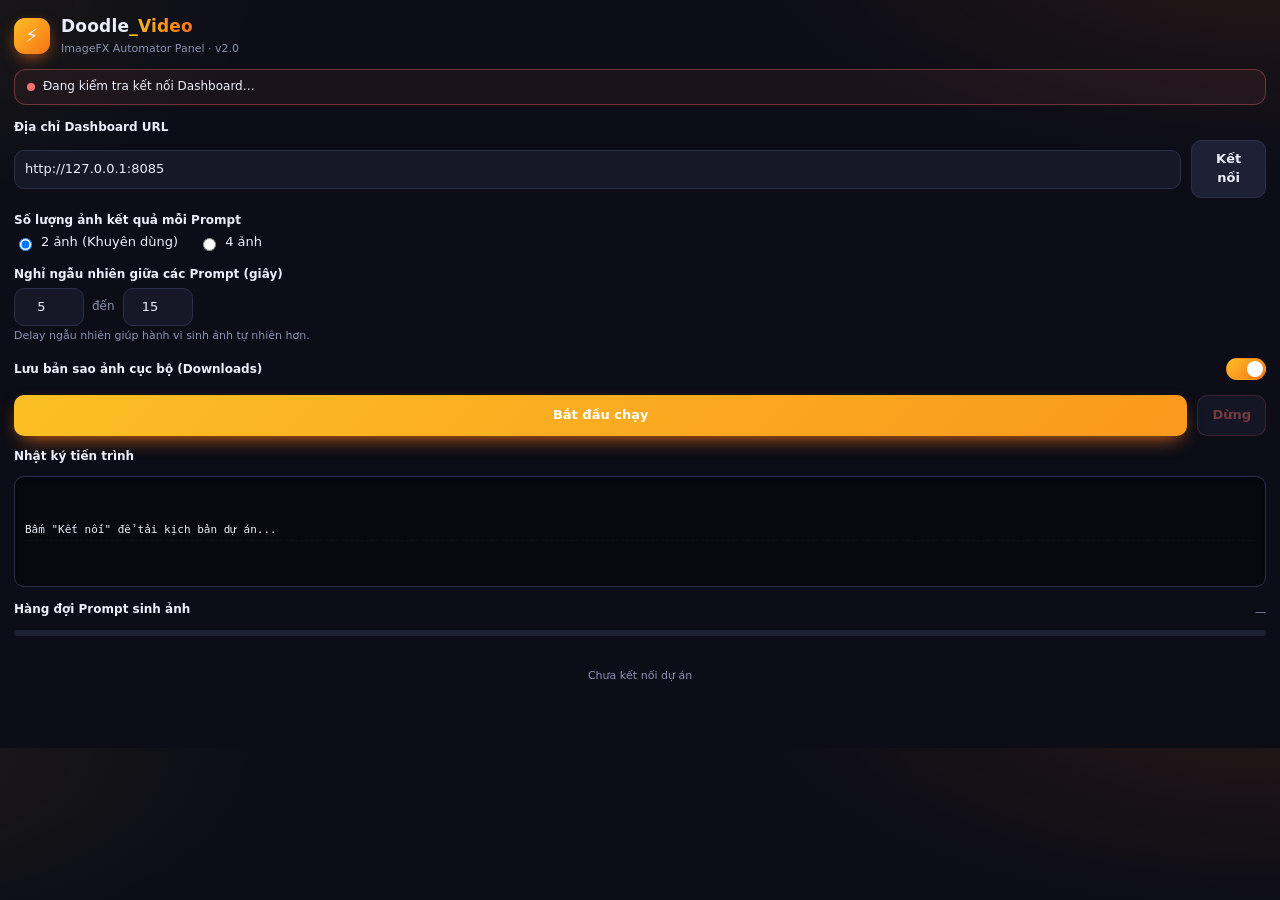
==== extensions/imagefx_automator/sidepanel.html @ bac65ee2 "Refactor imagefx_automator extension: upgrade to Side Panel orchestrator, implement execCommand text" ====
<!DOCTYPE html>
<html lang="vi">
  <head>
    <meta charset="UTF-8" />
    <meta name="viewport" content="width=device-width, initial-scale=1.0" />
    <title>Doodle Video Automator</title>
    <link rel="stylesheet" href="sidepanel.css" />
  </head>
  <body>
    <header class="head">
      <div class="brand">
        <span class="logo">⚡</span>
        <div>
          <h1>Doodle<span class="accent">_Video</span></h1>
          <span class="ver">ImageFX Automator Panel · v2.0</span>
        </div>
      </div>
    </header>

    <!-- Kết nối Dashboard -->
    <div id="conn" class="conn conn--off">
      <span class="dot"></span>
      <span id="connText">Đang kiểm tra kết nối Dashboard…</span>
    </div>

    <section class="block">
      <label class="lbl" for="automator-host-input">Địa chỉ Dashboard URL</label>
      <div class="row" style="margin-top: 0;">
        <input id="automator-host-input" type="text" value="http://127.0.0.1:8085" placeholder="http://127.0.0.1:8085" />
        <button id="connect-btn" class="btn" style="padding: 9px 12px; margin-top: 0;">Kết nối</button>
      </div>
    </section>

    <!-- Thông tin dự án Active -->
    <section class="block" id="project-info-block" style="display: none;">
      <div style="background: var(--panel-2); border: 1px solid var(--line); border-radius: var(--radius); padding: 10px;">
        <div style="font-weight: bold; font-size: 13px; margin-bottom: 4px;">Dự án: <span id="project-name" style="color: var(--accent);">—</span></div>
        <div style="font-size: 11px; color: var(--muted); margin-bottom: 2px;">Niche: <span id="project-niche">—</span></div>
        <div style="font-size: 11px; color: var(--muted);">Thư mục: <span id="project-dir" style="word-break: break-all;">—</span></div>
      </div>
    </section>

    <!-- Tham số cấu hình -->
    <section class="block">
      <label class="lbl">Số lượng ảnh kết quả mỗi Prompt</label>
      <div class="row" style="gap: 20px; margin-top: 4px;">
        <label style="display: flex; align-items: center; gap: 6px; cursor: pointer;">
          <input type="radio" name="expected-count" value="2" checked style="width: auto; cursor: pointer;" />
          <span>2 ảnh (Khuyên dùng)</span>
        </label>
        <label style="display: flex; align-items: center; gap: 6px; cursor: pointer;">
          <input type="radio" name="expected-count" value="4" style="width: auto; cursor: pointer;" />
          <span>4 ảnh</span>
        </label>
      </div>
    </section>

    <section class="block">
      <label class="lbl">Nghỉ ngẫu nhiên giữa các Prompt (giây)</label>
      <div class="row delays" style="margin-top: 4px;">
        <input id="delayMin" type="number" min="0" value="5" />
        <span>đến</span>
        <input id="delayMax" type="number" min="0" value="15" />
      </div>
      <p class="hint">Delay ngẫu nhiên giúp hành vi sinh ảnh tự nhiên hơn.</p>
    </section>

    <section class="block">
      <div class="row" style="margin-top: 0; justify-content: space-between;">
        <label class="lbl" style="margin-bottom: 0;">Lưu bản sao ảnh cục bộ (Downloads)</label>
        <label class="switch">
          <input id="saveLocal" type="checkbox" checked />
          <span class="slider"></span>
        </label>
      </div>
    </section>

    <!-- Nút điều khiển chính -->
    <div class="actions" style="margin-top: 15px;">
      <button id="start-btn" class="btn btn--primary">Bắt đầu chạy</button>
      <button id="retry-btn" class="btn" style="background: #e28743; color: #fff; border: none; display: none;">Thử lại</button>
      <button id="stop-btn" class="btn btn--danger" disabled>Dừng</button>
    </div>

    <!-- Nhật ký chạy (Console Logs) -->
    <section class="block">
      <label class="lbl">Nhật ký tiến trình</label>
      <div id="logs-console" class="logs-console">
        <div class="log-line info">Bấm "Kết nối" để tải kịch bản dự án...</div>
      </div>
    </section>

    <!-- Hàng đợi Prompt -->
    <section class="block">
      <div class="qhead">
        <span class="lbl">Hàng đợi Prompt sinh ảnh</span>
        <span id="progress" class="count">—</span>
      </div>
      <div class="pbar"><div id="pfill" class="pfill"></div></div>
      <ul id="queue" class="queue">
        <li style="text-align: center; color: var(--muted); padding: 20px 0; font-size: 11px;">Chưa kết nối dự án</li>
      </ul>
    </section>

    <script src="sidepanel.js"></script>
  </body>
</html>
---- extensions/imagefx_automator/sidepanel.css ----
@property --angle {
  syntax: "<angle>";
  initial-value: 0deg;
  inherits: false;
}

:root {
  --bg: #0c0d17;
  --panel: #161827;
  --panel-2: #1e2136;
  --line: #2a2f4a;
  --text: #eceefb;
  --muted: #8b90b5;
  --accent: #fbbf24;       /* Doodle Orange/Yellow theme */
  --accent-2: #f97316;     /* Orange gradient accent */
  --green: #34d399;
  --red: #f87171;
  --amber: #fbbf24;
  --radius: 12px;
}

* { box-sizing: border-box; }

body {
  margin: 0;
  padding: 14px 14px 30px;
  background:
    radial-gradient(900px 400px at 100% -10%, rgba(249, 115, 22, 0.12), transparent 60%),
    radial-gradient(700px 360px at -10% 0%, rgba(251, 191, 36, 0.08), transparent 55%),
    var(--bg);
  color: var(--text);
  font-family: "Segoe UI", system-ui, -apple-system, sans-serif;
  font-size: 13px;
  line-height: 1.45;
}

/* ---- Header ---- */
.head { margin-bottom: 12px; }
.brand { display: flex; align-items: center; gap: 11px; }
.logo {
  width: 36px; height: 36px;
  display: grid; place-items: center;
  font-size: 19px; border-radius: 11px;
  background: linear-gradient(135deg, var(--accent), var(--accent-2));
  box-shadow: 0 6px 18px -6px var(--accent-2);
}
.head h1 { margin: 0; font-size: 17px; letter-spacing: 0.2px; font-weight: 700; }
.head h1 .accent {
  background: linear-gradient(90deg, var(--accent), var(--accent-2));
  -webkit-background-clip: text; background-clip: text; color: transparent;
}
.ver { font-size: 11px; color: var(--muted); }

/* ---- Connection banner ---- */
.conn {
  display: flex; align-items: center; gap: 8px;
  padding: 8px 12px; border-radius: var(--radius);
  font-size: 12px; margin-bottom: 14px;
  border: 1px solid var(--line);
  transition: background 0.3s, border-color 0.3s;
}
.conn .dot { width: 8px; height: 8px; border-radius: 50%; background: var(--muted); transition: background 0.3s; }
.conn--on { border-color: rgba(52, 211, 153, 0.4); background: rgba(52, 211, 153, 0.08); }
.conn--on .dot { background: var(--green); box-shadow: 0 0 0 0 rgba(52, 211, 153, 0.5); animation: pulse 1.8s infinite; }
.conn--off { border-color: rgba(248, 113, 113, 0.35); background: rgba(248, 113, 113, 0.06); }
.conn--off .dot { background: var(--red); }
@keyframes pulse {
  0% { box-shadow: 0 0 0 0 rgba(52, 211, 153, 0.5); }
  70% { box-shadow: 0 0 0 6px rgba(52, 211, 153, 0); }
  100% { box-shadow: 0 0 0 0 rgba(52, 211, 153, 0); }
}

/* ---- Blocks ---- */
.block { margin-bottom: 14px; }
.lbl { display: block; font-size: 12px; font-weight: 600; margin-bottom: 4px; }
.hint { margin: 2px 0 6px; font-size: 11px; color: var(--muted); }

textarea, input[type="text"], input[type="number"], select {
  width: 100%;
  background: var(--panel);
  border: 1px solid var(--line);
  border-radius: 10px;
  color: var(--text);
  padding: 9px 10px;
  font: inherit; outline: none; resize: vertical;
  transition: border-color 0.2s, box-shadow 0.2s;
}
textarea:focus, input:focus, select:focus {
  border-color: var(--accent-2);
  box-shadow: 0 0 0 3px rgba(249, 115, 22, 0.15);
}

.row { display: flex; align-items: center; gap: 10px; margin-top: 8px; }
.count { font-size: 11px; color: var(--muted); margin-left: auto; }

.grid2 { display: grid; grid-template-columns: 1fr auto; gap: 12px; align-items: end; }
.serial { display: flex; flex-direction: column; gap: 6px; align-items: flex-start; }

/* toggle switch */
.switch { position: relative; display: inline-block; width: 40px; height: 22px; }
.switch input { opacity: 0; width: 0; height: 0; }
.slider {
  position: absolute; inset: 0; cursor: pointer;
  background: var(--panel-2); border: 1px solid var(--line);
  border-radius: 999px; transition: 0.25s;
}
.slider::before {
  content: ""; position: absolute; height: 16px; width: 16px;
  left: 2px; top: 2px; background: var(--muted);
  border-radius: 50%; transition: 0.25s;
}
.switch input:checked + .slider { background: linear-gradient(135deg, var(--accent), var(--accent-2)); border-color: transparent; }
.switch input:checked + .slider::before { transform: translateX(18px); background: #fff; }

.delays { gap: 8px; }
.delays input { width: 70px; text-align: center; }
.delays span { color: var(--muted); font-size: 12px; }

/* ---- Buttons ---- */
.btn {
  border: 1px solid var(--line);
  background: var(--panel-2);
  color: var(--text);
  padding: 10px 14px; border-radius: 10px;
  font: inherit; font-weight: 600; cursor: pointer;
  transition: transform 0.12s, filter 0.15s, opacity 0.15s, box-shadow 0.15s;
}
.btn:hover:not(:disabled) { filter: brightness(1.12); transform: translateY(-1px); }
.btn:active:not(:disabled) { transform: translateY(0); }
.btn:disabled { opacity: 0.45; cursor: not-allowed; }
.btn--ghost { background: transparent; }
.btn--primary {
  flex: 1; border: none; color: #fff;
  background: linear-gradient(135deg, var(--accent), var(--accent-2));
  background-size: 200% 100%;
  box-shadow: 0 8px 20px -8px var(--accent-2);
}
.btn--primary:hover:not(:disabled) { background-position: 100% 0; }
.btn--danger { border-color: rgba(248, 113, 113, 0.4); color: var(--red); }
.actions { display: flex; gap: 10px; margin-bottom: 12px; }

/* ---- Logs Console ---- */
.logs-console {
  margin-top: 10px;
  background: #090a10;
  border: 1px solid var(--line);
  border-radius: 10px;
  padding: 10px;
  max-height: 180px;
  min-height: 80px;
  overflow-y: auto;
  font-family: monospace;
  font-size: 11px;
  color: var(--muted);
  white-space: pre-wrap;
  line-height: 1.5;
  box-shadow: inset 0 2px 8px rgba(0, 0, 0, 0.5);
}
.log-line {
  margin: 2px 0;
  border-bottom: 1px dashed rgba(255, 255, 255, 0.03);
  padding-bottom: 2px;
}
.log-line.success { color: var(--green); }
.log-line.error { color: var(--red); }
.log-line.warning { color: var(--amber); }
.log-line.info { color: var(--text); }

/* ---- Queue ---- */
.qhead { display: flex; align-items: center; justify-content: space-between; margin-bottom: 8px; }

.pbar { height: 6px; background: var(--panel-2); border-radius: 999px; overflow: hidden; margin-bottom: 12px; }
.pfill {
  height: 100%; width: 0%;
  background: linear-gradient(90deg, var(--accent), var(--accent-2));
  border-radius: 999px;
  transition: width 0.5s cubic-bezier(0.4, 0, 0.2, 1);
}

.queue { list-style: none; margin: 0; padding: 0; display: flex; flex-direction: column; gap: 7px; max-height: 300px; overflow-y: auto; }
.qitem {
  position: relative; z-index: 0;
  display: flex; align-items: center; gap: 9px;
  padding: 9px 11px;
  background: var(--panel);
  border: 1px solid var(--line);
  border-radius: 11px;
  font-size: 12px;
  animation: slideIn 0.3s ease both;
  transition: border-color 0.3s, background 0.3s;
}
@keyframes slideIn { from { opacity: 0; transform: translateY(6px); } to { opacity: 1; transform: none; } }

.qitem .num { color: var(--muted); min-width: 22px; text-align: right; font-variant-numeric: tabular-nums; }
.qitem .txt { flex: 1; white-space: nowrap; overflow: hidden; text-overflow: ellipsis; }

.tag {
  font-size: 10px; font-weight: 700; padding: 3px 8px;
  border-radius: 999px; text-transform: uppercase; letter-spacing: 0.4px;
  white-space: nowrap;
}
.tag.pending { background: rgba(139, 144, 181, 0.15); color: var(--muted); }
.tag.generating { background: rgba(249, 115, 22, 0.2); color: var(--accent); }
.tag.done { background: rgba(52, 211, 153, 0.16); color: var(--green); }
.tag.error, .tag.timeout { background: rgba(248, 113, 113, 0.16); color: var(--red); }

/* done pop */
.qitem.done { animation: donePop 0.4s ease; }
@keyframes donePop { 0% { } 40% { transform: scale(1.015); } 100% { transform: scale(1); } }
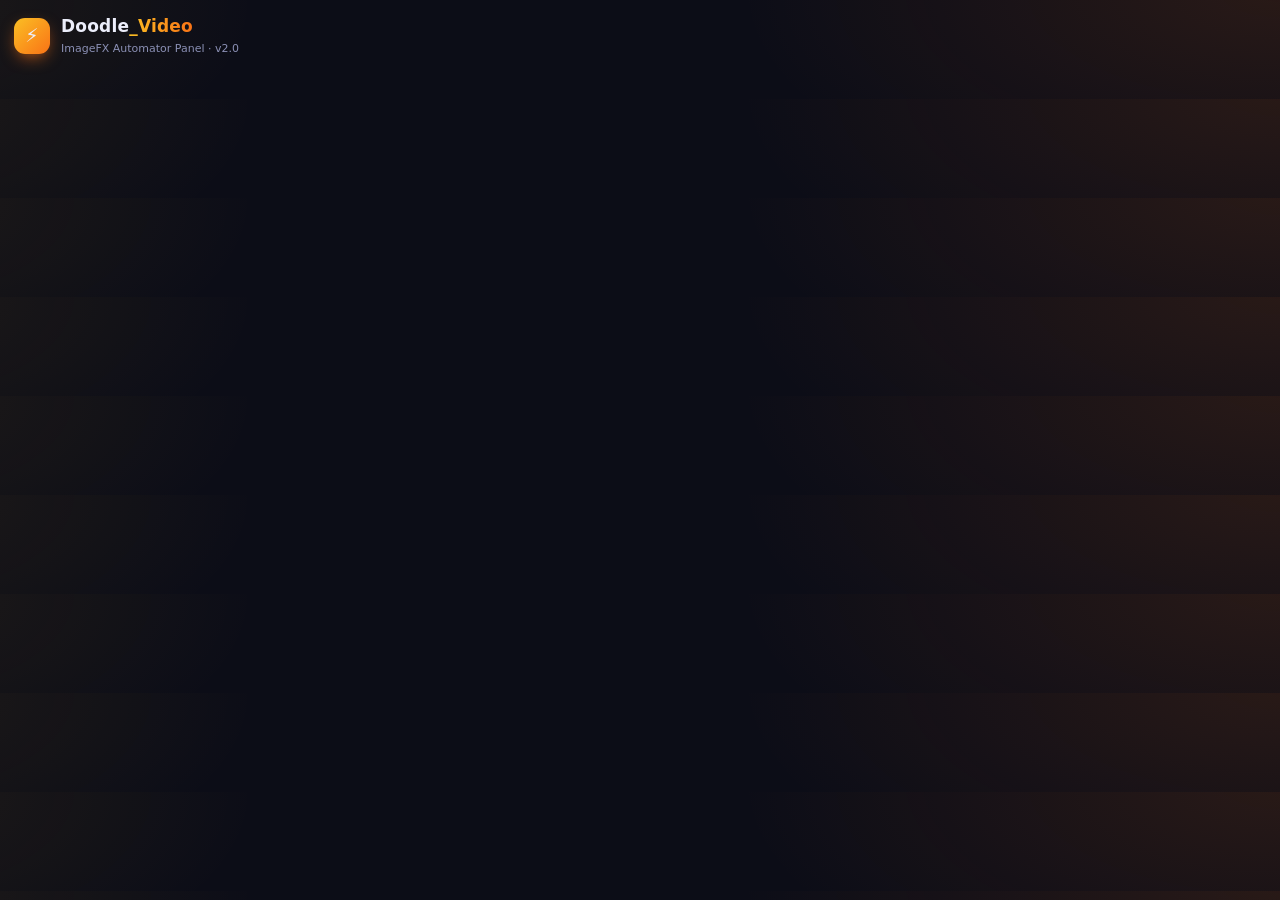
==== commit e62fe255: "Merge Gemini and ImageFX UIs into a unified side panel that switches context based on active tab" ====
--- a/extensions/imagefx_automator/sidepanel.html
+++ b/extensions/imagefx_automator/sidepanel.html
@@ -11,96 +11,145 @@
       <div class="brand">
         <span class="logo">⚡</span>
         <div>
-          <h1>Doodle<span class="accent">_Video</span></h1>
-          <span class="ver">ImageFX Automator Panel · v2.0</span>
+          <h1 id="main-title">Doodle<span class="accent">_Video</span></h1>
+          <span id="main-subtitle" class="ver">ImageFX Automator Panel · v2.0</span>
         </div>
       </div>
     </header>
 
-    <!-- Kết nối Dashboard -->
-    <div id="conn" class="conn conn--off">
-      <span class="dot"></span>
-      <span id="connText">Đang kiểm tra kết nối Dashboard…</span>
+    <!-- VIEWS CONTAINER -->
+    <div id="views-container">
+      
+      <!-- ==========================================
+           1. IMAGEFX VIEW 
+           ========================================== -->
+      <div id="imagefx-view" style="display: none;">
+        <!-- Kết nối Dashboard -->
+        <div id="conn" class="conn conn--off">
+          <span class="dot"></span>
+          <span id="connText">Đang kiểm tra kết nối Dashboard…</span>
+        </div>
+
+        <section class="block">
+          <label class="lbl" for="automator-host-input">Địa chỉ Dashboard URL</label>
+          <div class="row" style="margin-top: 0;">
+            <input id="automator-host-input" type="text" value="http://127.0.0.1:8085" placeholder="http://127.0.0.1:8085" />
+            <button id="connect-btn" class="btn" style="padding: 9px 12px; margin-top: 0;">Kết nối</button>
+          </div>
+        </section>
+
+        <!-- Thông tin dự án Active -->
+        <section class="block" id="project-info-block" style="display: none;">
+          <div style="background: var(--panel-2); border: 1px solid var(--line); border-radius: var(--radius); padding: 10px;">
+            <div style="font-weight: bold; font-size: 13px; margin-bottom: 4px;">Dự án: <span id="project-name" style="color: var(--accent);">—</span></div>
+            <div style="font-size: 11px; color: var(--muted); margin-bottom: 2px;">Niche: <span id="project-niche">—</span></div>
+            <div style="font-size: 11px; color: var(--muted);">Thư mục: <span id="project-dir" style="word-break: break-all;">—</span></div>
+          </div>
+        </section>
+
+        <!-- Tham số cấu hình -->
+        <section class="block">
+          <label class="lbl">Số lượng ảnh kết quả mỗi Prompt</label>
+          <div class="row" style="gap: 20px; margin-top: 4px;">
+            <label style="display: flex; align-items: center; gap: 6px; cursor: pointer;">
+              <input type="radio" name="expected-count" value="2" checked style="width: auto; cursor: pointer;" />
+              <span>2 ảnh (Khuyên dùng)</span>
+            </label>
+            <label style="display: flex; align-items: center; gap: 6px; cursor: pointer;">
+              <input type="radio" name="expected-count" value="4" style="width: auto; cursor: pointer;" />
+              <span>4 ảnh</span>
+            </label>
+          </div>
+        </section>
+
+        <section class="block">
+          <label class="lbl">Nghỉ ngẫu nhiên giữa các Prompt (giây)</label>
+          <div class="row delays" style="margin-top: 4px;">
+            <input id="delayMin" type="number" min="0" value="5" />
+            <span>đến</span>
+            <input id="delayMax" type="number" min="0" value="15" />
+          </div>
+          <p class="hint">Delay ngẫu nhiên giúp hành vi sinh ảnh tự nhiên hơn.</p>
+        </section>
+
+        <section class="block">
+          <div class="row" style="margin-top: 0; justify-content: space-between;">
+            <label class="lbl" style="margin-bottom: 0;">Lưu bản sao ảnh cục bộ (Downloads)</label>
+            <label class="switch">
+              <input id="saveLocal" type="checkbox" checked />
+              <span class="slider"></span>
+            </label>
+          </div>
+        </section>
+
+        <!-- Nút điều khiển chính -->
+        <div class="actions" style="margin-top: 15px;">
+          <button id="start-btn" class="btn btn--primary">Bắt đầu chạy</button>
+          <button id="retry-btn" class="btn" style="background: #e28743; color: #fff; border: none; display: none;">Thử lại</button>
+          <button id="stop-btn" class="btn btn--danger" disabled>Dừng</button>
+        </div>
+
+        <!-- Nhật ký chạy (Console Logs) -->
+        <section class="block">
+          <label class="lbl">Nhật ký tiến trình</label>
+          <div id="logs-console" class="logs-console">
+            <div class="log-line info">Bấm "Kết nối" để tải kịch bản dự án...</div>
+          </div>
+        </section>
+
+        <!-- Hàng đợi Prompt -->
+        <section class="block">
+          <div class="qhead">
+            <span class="lbl">Hàng đợi Prompt sinh ảnh</span>
+            <span id="progress" class="count">—</span>
+          </div>
+          <div class="pbar"><div id="pfill" class="pfill"></div></div>
+          <ul id="queue" class="queue">
+            <li style="text-align: center; color: var(--muted); padding: 20px 0; font-size: 11px;">Chưa kết nối dự án</li>
+          </ul>
+        </section>
+      </div>
+
+      <!-- ==========================================
+           2. GEMINI VIEW 
+           ========================================== -->
+      <div id="gemini-view" style="display: none;">
+        <div id="gemini-conn" class="conn conn--off">
+          <span class="dot"></span>
+          <span id="gemini-connText">Chưa kết nối Dashboard</span>
+        </div>
+
+        <section class="block">
+          <label class="lbl" for="gemini-host-input">Địa chỉ Dashboard URL</label>
+          <div class="row" style="margin-top: 0;">
+            <input id="gemini-host-input" type="text" value="http://127.0.0.1:8085" placeholder="http://127.0.0.1:8085" />
+            <button id="gemini-connect-btn" class="btn" style="padding: 9px 12px; margin-top: 0;">Kết nối</button>
+          </div>
+        </section>
+
+        <section class="block" id="gemini-controls" style="display: none;">
+          <div class="actions" style="margin-top: 15px;">
+            <button id="gemini-start-btn" class="btn btn--primary" style="background: #2563eb;">Bắt đầu nhận Task</button>
+            <button id="gemini-stop-btn" class="btn btn--danger" style="display: none;">Dừng</button>
+          </div>
+        </section>
+
+        <section class="block">
+          <label class="lbl">Nhật ký tiến trình (Gemini)</label>
+          <div id="gemini-logs-console" class="logs-console" style="min-height: 250px;">
+            <div class="log-line info">Chờ lệnh kết nối...</div>
+          </div>
+        </section>
+      </div>
+      
+      <!-- ==========================================
+           3. NO MATCH VIEW 
+           ========================================== -->
+      <div id="nomatch-view" style="display: none; padding: 20px; text-align: center; color: var(--muted);">
+        Vui lòng mở Google ImageFX hoặc Gemini/AI Studio để sử dụng tiện ích này.
+      </div>
+      
     </div>
-
-    <section class="block">
-      <label class="lbl" for="automator-host-input">Địa chỉ Dashboard URL</label>
-      <div class="row" style="margin-top: 0;">
-        <input id="automator-host-input" type="text" value="http://127.0.0.1:8085" placeholder="http://127.0.0.1:8085" />
-        <button id="connect-btn" class="btn" style="padding: 9px 12px; margin-top: 0;">Kết nối</button>
-      </div>
-    </section>
-
-    <!-- Thông tin dự án Active -->
-    <section class="block" id="project-info-block" style="display: none;">
-      <div style="background: var(--panel-2); border: 1px solid var(--line); border-radius: var(--radius); padding: 10px;">
-        <div style="font-weight: bold; font-size: 13px; margin-bottom: 4px;">Dự án: <span id="project-name" style="color: var(--accent);">—</span></div>
-        <div style="font-size: 11px; color: var(--muted); margin-bottom: 2px;">Niche: <span id="project-niche">—</span></div>
-        <div style="font-size: 11px; color: var(--muted);">Thư mục: <span id="project-dir" style="word-break: break-all;">—</span></div>
-      </div>
-    </section>
-
-    <!-- Tham số cấu hình -->
-    <section class="block">
-      <label class="lbl">Số lượng ảnh kết quả mỗi Prompt</label>
-      <div class="row" style="gap: 20px; margin-top: 4px;">
-        <label style="display: flex; align-items: center; gap: 6px; cursor: pointer;">
-          <input type="radio" name="expected-count" value="2" checked style="width: auto; cursor: pointer;" />
-          <span>2 ảnh (Khuyên dùng)</span>
-        </label>
-        <label style="display: flex; align-items: center; gap: 6px; cursor: pointer;">
-          <input type="radio" name="expected-count" value="4" style="width: auto; cursor: pointer;" />
-          <span>4 ảnh</span>
-        </label>
-      </div>
-    </section>
-
-    <section class="block">
-      <label class="lbl">Nghỉ ngẫu nhiên giữa các Prompt (giây)</label>
-      <div class="row delays" style="margin-top: 4px;">
-        <input id="delayMin" type="number" min="0" value="5" />
-        <span>đến</span>
-        <input id="delayMax" type="number" min="0" value="15" />
-      </div>
-      <p class="hint">Delay ngẫu nhiên giúp hành vi sinh ảnh tự nhiên hơn.</p>
-    </section>
-
-    <section class="block">
-      <div class="row" style="margin-top: 0; justify-content: space-between;">
-        <label class="lbl" style="margin-bottom: 0;">Lưu bản sao ảnh cục bộ (Downloads)</label>
-        <label class="switch">
-          <input id="saveLocal" type="checkbox" checked />
-          <span class="slider"></span>
-        </label>
-      </div>
-    </section>
-
-    <!-- Nút điều khiển chính -->
-    <div class="actions" style="margin-top: 15px;">
-      <button id="start-btn" class="btn btn--primary">Bắt đầu chạy</button>
-      <button id="retry-btn" class="btn" style="background: #e28743; color: #fff; border: none; display: none;">Thử lại</button>
-      <button id="stop-btn" class="btn btn--danger" disabled>Dừng</button>
-    </div>
-
-    <!-- Nhật ký chạy (Console Logs) -->
-    <section class="block">
-      <label class="lbl">Nhật ký tiến trình</label>
-      <div id="logs-console" class="logs-console">
-        <div class="log-line info">Bấm "Kết nối" để tải kịch bản dự án...</div>
-      </div>
-    </section>
-
-    <!-- Hàng đợi Prompt -->
-    <section class="block">
-      <div class="qhead">
-        <span class="lbl">Hàng đợi Prompt sinh ảnh</span>
-        <span id="progress" class="count">—</span>
-      </div>
-      <div class="pbar"><div id="pfill" class="pfill"></div></div>
-      <ul id="queue" class="queue">
-        <li style="text-align: center; color: var(--muted); padding: 20px 0; font-size: 11px;">Chưa kết nối dự án</li>
-      </ul>
-    </section>
 
     <script src="sidepanel.js"></script>
   </body>
